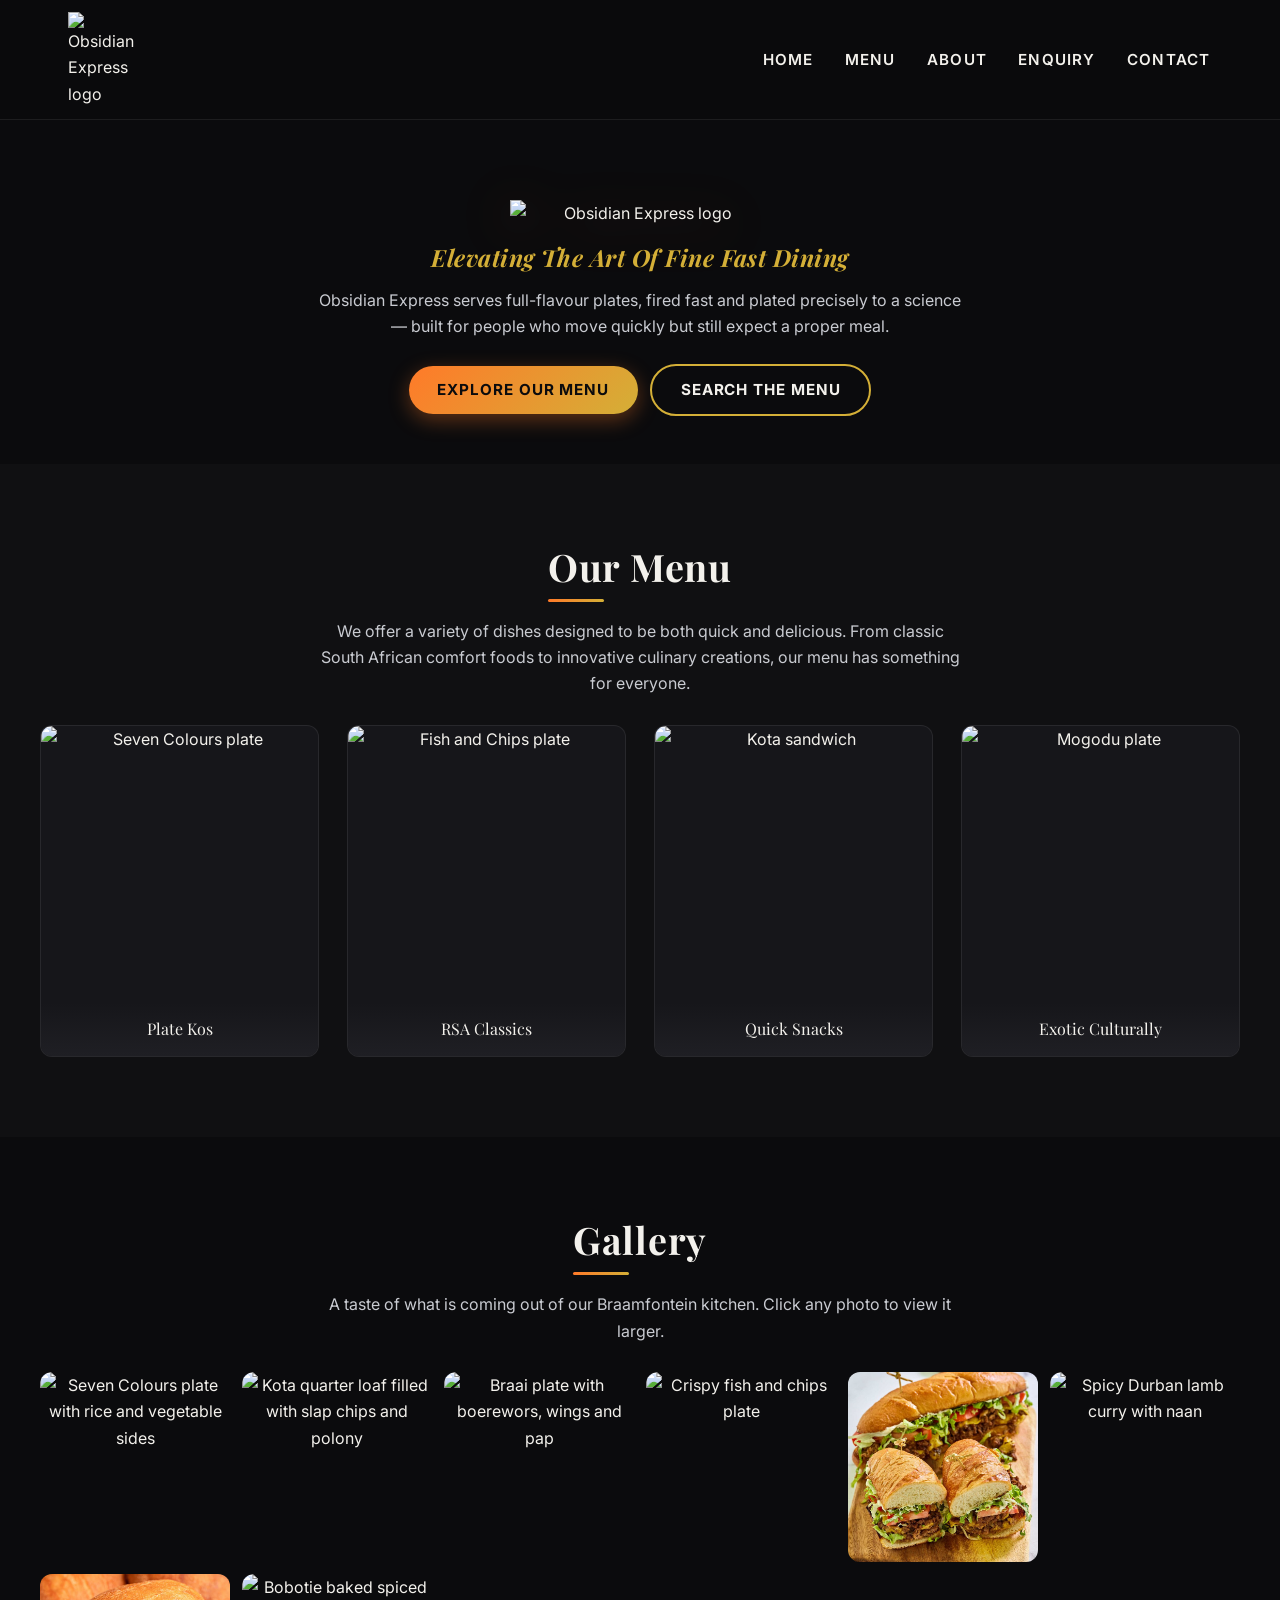
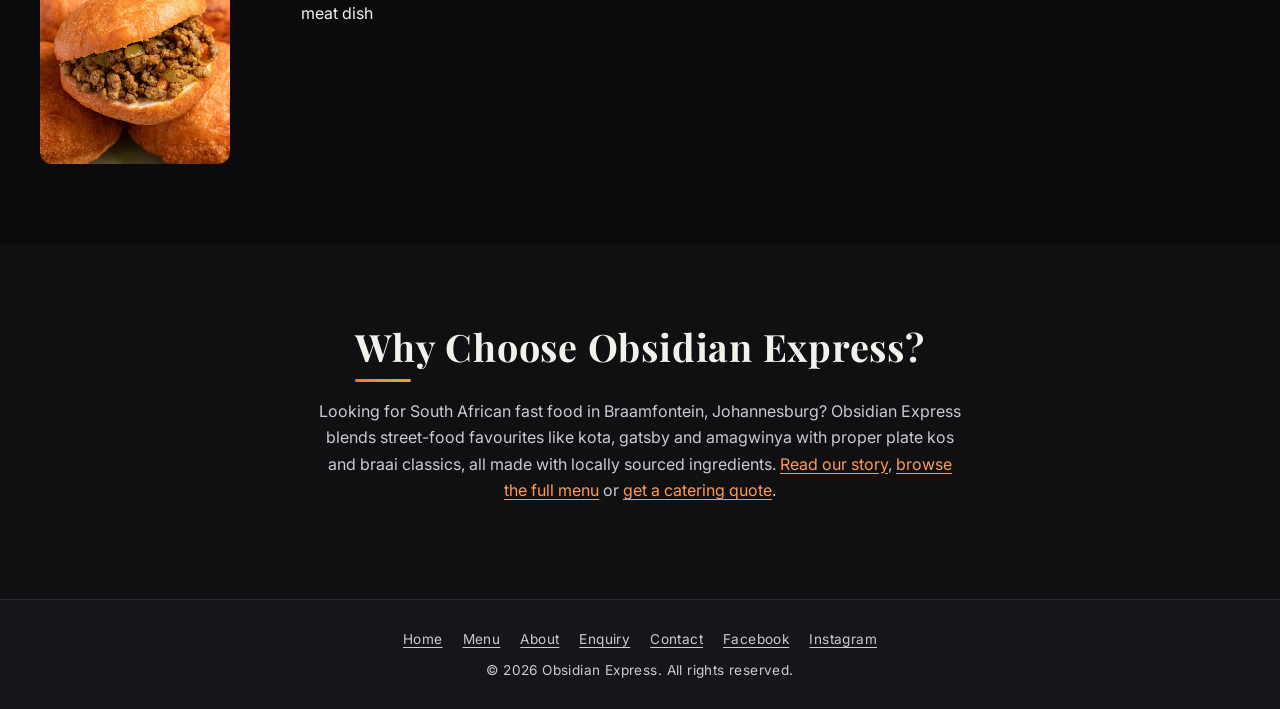
==== index.html @ a1e8dad6 "Add home and enquiry landing pages Adds the new home and enquiry pages with SEO metadata, responsive" ====
<!DOCTYPE html>
<html lang="en">
<head>
    <meta charset="UTF-8">
    <meta name="viewport" content="width=device-width, initial-scale=1.0">
    <title>Obsidian Express | South African Fast Dining, Braamfontein</title>
    <meta name="description" content="Fast, fine South African food in Braamfontein, Johannesburg: kota, gatsby, braai and plate kos. Browse the menu and enquire online.">
    <meta name="keywords" content="South African fast food, Braamfontein restaurant, kota, gatsby, braai, Johannesburg takeaway">
    <meta name="author" content="Obsidian Express">
    <meta name="robots" content="index, follow">
    <meta name="theme-color" content="#0b0b0d">
    <link rel="canonical" href="https://obsidian-express.netlify.app/home.html">
    <link rel="icon" type="image/png" href="images/obsidian-express-logo.png">
    <meta property="og:type" content="website">
    <meta property="og:site_name" content="Obsidian Express">
    <meta property="og:title" content="Obsidian Express | South African Fast Dining, Braamfontein">
    <meta property="og:description" content="Fast, fine South African food in Braamfontein, Johannesburg: kota, gatsby, braai and plate kos. Browse the menu and enquire online.">
    <meta property="og:url" content="https://obsidian-express.netlify.app/home.html">
    <meta property="og:image" content="https://obsidian-express.netlify.app/images/seven-colours-plate.jpg">
    <meta name="twitter:card" content="summary_large_image">
    <link rel="preconnect" href="https://fonts.googleapis.com">
    <link rel="preconnect" href="https://fonts.gstatic.com" crossorigin>
    <link href="https://fonts.googleapis.com/css2?family=Inter:wght@400;500;600;700&family=Playfair+Display:ital,wght@0,700;1,600&display=swap" rel="stylesheet">
    <link rel="stylesheet" href="CSS/styles.css">

    <script type="application/ld+json">
    {
      "@context": "https://schema.org",
      "@type": "Restaurant",
      "name": "Obsidian Express",
      "description": "Fast, fine South African dining in Braamfontein, Johannesburg.",
      "url": "https://obsidian-express.netlify.app/home.html",
      "image": "https://obsidian-express.netlify.app/images/seven-colours-plate.jpg",
      "telephone": "+27762061064",
      "email": "info@obsidianexpress.com",
      "servesCuisine": "South African",
      "address": {"@type": "PostalAddress", "streetAddress": "50 Stiemens Street, Floor 8", "addressLocality": "Braamfontein", "addressRegion": "Gauteng", "postalCode": "2001", "addressCountry": "ZA"},
      "openingHoursSpecification": [
        {"@type": "OpeningHoursSpecification", "dayOfWeek": ["Monday","Tuesday","Wednesday","Thursday","Friday"], "opens": "10:00", "closes": "21:00"},
        {"@type": "OpeningHoursSpecification", "dayOfWeek": ["Saturday","Sunday"], "opens": "11:00", "closes": "22:00"}
      ],
      "sameAs": ["https://www.facebook.com/profile.php?id=61594124307209", "https://www.instagram.com/obsidian_express/"]
    }
    </script>
</head>
<body>
    <a class="skip-link" href="#main">Skip to main content</a>
    <header>
        <nav aria-label="Main navigation">
            <a href="home.html">
                <img src="images/obsidian-express-logo.png" alt="Obsidian Express logo">
            </a>
            <input type="checkbox" id="nav-toggle" class="nav-toggle">
            <label for="nav-toggle" class="nav-toggle-label" aria-label="Toggle menu"><span></span><span></span><span></span></label>
            <ul class="nav-links">
                <li><a href="home.html" aria-current="page">Home</a></li>
                <li><a href="menu.html">Menu</a></li>
                <li><a href="about.html">About</a></li>
                <li><a href="enquiry.html">Enquiry</a></li>
                <li><a href="contact.html">Contact</a></li>
            </ul>
        </nav>
    </header>

    <main id="main">
        <section class="hero">
            <a href="home.html">
                <img class="hero-logo" src="images/obsidian-express-logo.png" alt="Obsidian Express logo">
            </a>
            <h1 class="tagline">Elevating The Art Of Fine Fast Dining</h1>
            <p>Obsidian Express serves full-flavour plates, fired fast and plated precisely to a science &mdash; built for people who move quickly but still expect a proper meal.</p>
            <a href="#menu" class="btn">Explore Our Menu</a>
            <a href="menu.html" class="btn btn-ghost">Search the Menu</a>
        </section>

        <section id="menu">
            <h2>Our Menu</h2>
            <p>We offer a variety of dishes designed to be both quick and delicious. From classic South African comfort foods to innovative culinary creations, our menu has something for everyone.</p>
            <div class="menu-grid">
                <figure class="dish-card">
                    <a href="plateKos.html">
                        <img src="images/seven-colours-plate.jpg" alt="Seven Colours plate" loading="lazy">
                        <figcaption class="card-label">Plate Kos</figcaption>
                    </a>
                </figure>
                <figure class="dish-card">
                    <a href="rsaClassics.html">
                        <img src="images/fish-and-chips.jpg" alt="Fish and Chips plate" loading="lazy">
                        <figcaption class="card-label">RSA Classics</figcaption>
                    </a>
                </figure>
                <figure class="dish-card">
                    <a href="rsaSandwiches.html">
                        <img src="images/kota.jpg" alt="Kota sandwich" loading="lazy">
                        <figcaption class="card-label">Quick Snacks</figcaption>
                    </a>
                </figure>
                <figure class="dish-card">
                    <a href="rsaExotics.html">
                        <img src="images/mogodu.jpg" alt="Mogodu plate" loading="lazy">
                        <figcaption class="card-label">Exotic Culturally</figcaption>
                    </a>
                </figure>
            </div>
        </section>
    
        <section aria-labelledby="gallery-title">
            <h2 id="gallery-title">Gallery</h2>
            <p>A taste of what is coming out of our Braamfontein kitchen. Click any photo to view it larger.</p>
            <div class="gallery">
                <img src="images/seven-colours-plate.jpg" alt="Seven Colours plate with rice and vegetable sides" loading="lazy" width="400" height="400">
                <img src="images/kota.jpg" alt="Kota quarter loaf filled with slap chips and polony" loading="lazy" width="400" height="400">
                <img src="images/braai-plate.jpg" alt="Braai plate with boerewors, wings and pap" loading="lazy" width="400" height="400">
                <img src="images/fish-and-chips.jpg" alt="Crispy fish and chips plate" loading="lazy" width="400" height="400">
                <img src="images/gatsby.jpg" alt="Gatsby long sandwich with masala filling" loading="lazy" width="400" height="400">
                <img src="images/durban-lamb-curry.jpg" alt="Spicy Durban lamb curry with naan" loading="lazy" width="400" height="400">
                <img src="images/amagwinya.jpg" alt="Amagwinya deep-fried dough with filling" loading="lazy" width="400" height="400">
                <img src="images/bobotie.jpg" alt="Bobotie baked spiced meat dish" loading="lazy" width="400" height="400">
            </div>
        </section>

        <section aria-labelledby="why-title">
            <h2 id="why-title">Why Choose Obsidian Express?</h2>
            <p>Looking for South African fast food in Braamfontein, Johannesburg? Obsidian Express blends street-food favourites like kota, gatsby and amagwinya with proper plate kos and braai classics, all made with locally sourced ingredients. <a class="text-link" href="about.html">Read our story</a>, <a class="text-link" href="menu.html">browse the full menu</a> or <a class="text-link" href="enquiry.html">get a catering quote</a>.</p>
        </section>
    </main>

    <footer>
        <div class="footer-links">
            <a href="home.html">Home</a>
            <a href="menu.html">Menu</a>
            <a href="about.html">About</a>
            <a href="enquiry.html">Enquiry</a>
            <a href="contact.html">Contact</a>
            <a href="https://www.facebook.com/profile.php?id=61594124307209" target="_blank" rel="noopener noreferrer">Facebook</a>
            <a href="https://www.instagram.com/obsidian_express/" target="_blank" rel="noopener noreferrer">Instagram</a>
        </div>
        <p>&copy; 2026 Obsidian Express. All rights reserved.</p>
    </footer>
    <script src="js/menu-data.js" defer></script>
    <script src="js/main.js" defer></script>
</body>
</html>
---- CSS/styles.css ----
*, *::before, *::after {
  box-sizing: border-box;
  margin: 0;
  padding: 0;
}

html {
  scroll-behavior: smooth;
  -webkit-text-size-adjust: 100%;
}

img, picture, svg {
  display: block;
  max-width: 100%;
}

ul, ol {
  list-style: none;
}

a {
  color: inherit;
  text-decoration: none;
}

button, input, textarea {
  font: inherit;
  color: inherit;
}

:root {
  /* colour palette */
  --obsidian: #0b0b0d;
  --charcoal: #16161a;
  --charcoal-light: #1f1f24;
  --charcoal-lighter: #2a2a31;
  --orange: #ff7a29;
  --orange-light: #ff9a57;
  --gold: #d4af37;
  --silver: #c9cbd1;
  --off-white: #f3f1ec;
  --border-soft: rgba(255, 255, 255, 0.08);

  /* typography */
  --font-heading: "Playfair Display", Georgia, "Times New Roman", serif;
  --font-body: "Inter", "Segoe UI", Helvetica, Arial, sans-serif;

  --space-xs: 0.5rem;
  --space-sm: 1rem;
  --space-md: 1.75rem;
  --space-lg: 3rem;
  --space-xl: 5rem;

  /* layout */
  --max-width: 1200px;
  --radius: 12px;
  --shadow-soft: 0 10px 30px rgba(0, 0, 0, 0.45);
  --transition: 0.3s ease;
}

body {
  background-color: var(--obsidian);
  background-image:
    linear-gradient(180deg, rgba(11, 11, 13, 0.92) 0%, rgba(11, 11, 13, 0.96) 100%),
    url("../images/dark-textured-background.jpg");
  background-attachment: fixed;
  background-size: cover;
  background-position: center;
  color: var(--off-white);
  font-family: var(--font-body);
  font-size: 100%;
  line-height: 1.65;
  min-height: 100vh;
  display: flex;
  flex-direction: column;
}

h1, h2, h3, h4 {
  font-family: var(--font-heading);
  font-weight: 700;
  line-height: 1.2;
  color: var(--off-white);
  letter-spacing: 0.02em;
}

h2 {
  font-size: clamp(1.75rem, 1.4rem + 1.2vw, 2.75rem);
  margin-bottom: var(--space-sm);
  position: relative;
  display: inline-block;
}

h2::after {
  content: "";
  display: block;
  width: 3.5rem;
  height: 3px;
  margin-top: 0.6rem;
  background: linear-gradient(90deg, var(--orange), var(--gold));
  border-radius: 2px;
}

h3 {
  font-size: clamp(1.15rem, 1rem + 0.5vw, 1.5rem);
  color: var(--gold);
  margin-bottom: var(--space-xs);
}

p {
  color: var(--silver);
  max-width: 65ch;
  margin-bottom: var(--space-sm);
  font-size: 1rem;
}

section p {
  margin-left: auto;
  margin-right: auto;
}

.container {
  width: 100%;
  max-width: var(--max-width);
  margin-inline: auto;
  padding-inline: var(--space-md);
}

main {
  flex: 1;
}

section {
  padding: var(--space-xl) var(--space-md);
  text-align: center;
}

section:nth-of-type(even) {
  background-color: rgba(255, 255, 255, 0.02);
}

header {
  position: sticky;
  top: 0;
  z-index: 100;
  background: rgba(11, 11, 13, 0.85);
  backdrop-filter: blur(10px);
  border-bottom: 1px solid var(--border-soft);
}

header nav {
  max-width: var(--max-width);
  margin-inline: auto;
  display: flex;
  align-items: center;
  justify-content: space-between;
  padding: 0.75rem var(--space-md);
}

header nav > a img {
  width: clamp(64px, 6vw, 90px);
  height: auto;
  transition: transform var(--transition);
}

header nav > a img:hover {
  transform: scale(1.06);
}

.nav-links {
  display: flex;
  gap: var(--space-md);
}

.nav-links a {
  font-family: var(--font-body);
  font-size: 0.95rem;
  font-weight: 600;
  text-transform: uppercase;
  letter-spacing: 0.08em;
  padding: 0.4rem 0.1rem;
  position: relative;
  color: var(--off-white);
  transition: color var(--transition);
}

.nav-links a::after {
  content: "";
  position: absolute;
  left: 0;
  bottom: -4px;
  width: 0%;
  height: 2px;
  background: linear-gradient(90deg, var(--orange), var(--gold));
  transition: width var(--transition);
}

.nav-links a:hover,
.nav-links a:focus-visible {
  color: var(--orange-light);
}

.nav-links a:hover::after,
.nav-links a:focus-visible::after {
  width: 100%;
}

.nav-links a:active {
  color: var(--gold);
}

.nav-toggle {
  display: none;
}

.nav-toggle-label {
  display: none;
  flex-direction: column;
  gap: 5px;
  cursor: pointer;
  z-index: 110;
}

.nav-toggle-label span {
  width: 26px;
  height: 2px;
  background: var(--off-white);
  border-radius: 2px;
  transition: var(--transition);
}

.btn {
  display: inline-block;
  padding: 0.75em 1.9em;
  margin-top: var(--space-xs);
  font-size: 0.95rem;
  font-weight: 700;
  text-transform: uppercase;
  letter-spacing: 0.06em;
  color: var(--obsidian);
  background: linear-gradient(135deg, var(--orange), var(--gold));
  border: none;
  border-radius: 999px;
  cursor: pointer;
  box-shadow: 0 6px 20px rgba(255, 122, 41, 0.35);
  transition: transform var(--transition), box-shadow var(--transition);
}

.btn:hover,
.btn:focus-visible {
  transform: translateY(-3px);
  box-shadow: 0 12px 28px rgba(255, 122, 41, 0.5);
}

.btn:active {
  transform: translateY(0);
  box-shadow: 0 4px 12px rgba(255, 122, 41, 0.4);
}

.hero {
  padding-top: var(--space-xl);
  padding-bottom: var(--space-lg);
}

.hero-logo {
  width: clamp(160px, 22vw, 260px);
  margin: 0 auto var(--space-sm);
  filter: drop-shadow(0 8px 24px rgba(255, 122, 41, 0.25));
  transition: transform var(--transition);
}

.hero-logo:hover {
  transform: scale(1.04);
}

.hero .tagline {
  font-family: var(--font-heading);
  font-style: italic;
  color: var(--gold);
  font-size: clamp(1.1rem, 1rem + 0.6vw, 1.5rem);
  max-width: 40ch;
  margin: 0 auto var(--space-sm);
}

.menu-grid {
  display: grid;
  grid-template-columns: repeat(auto-fit, minmax(220px, 1fr));
  gap: var(--space-md);
  max-width: var(--max-width);
  margin: var(--space-md) auto 0;
}

.dish-card {
  background: var(--charcoal);
  border: 1px solid var(--border-soft);
  border-radius: var(--radius);
  overflow: hidden;
  text-align: center;
  transition: transform var(--transition), box-shadow var(--transition), border-color var(--transition);
}

.dish-card:hover,
.dish-card:focus-within {
  transform: translateY(-8px);
  box-shadow: var(--shadow-soft);
  border-color: var(--orange);
}

.dish-card img {
  width: 100%;
  aspect-ratio: 1 / 1;
  object-fit: cover;
  transition: transform var(--transition);
}

.dish-card:hover img {
  transform: scale(1.08);
}

.dish-card figcaption,
.dish-card .card-label {
  display: block;
  padding: 0.85rem 0.5rem;
  font-family: var(--font-heading);
  font-size: 1rem;
  color: var(--off-white);
  background: linear-gradient(180deg, var(--charcoal), var(--charcoal-light));
}

.dish-detail {
  display: grid;
  grid-template-columns: 220px 1fr;
  gap: var(--space-md);
  align-items: center;
  text-align: left;
  max-width: 900px;
  margin: 0 auto var(--space-lg);
  padding: var(--space-md);
  background: var(--charcoal);
  border-radius: var(--radius);
  border: 1px solid var(--border-soft);
  transition: border-color var(--transition), transform var(--transition);
}

.dish-detail:hover {
  border-color: var(--gold);
  transform: translateY(-4px);
}

.dish-detail img {
  width: 100%;
  border-radius: var(--radius);
  aspect-ratio: 1 / 1;
  object-fit: cover;
}

.dish-detail h2 {
  font-size: 1.4rem;
}

.dish-detail p {
  margin-left: 0;
  margin-right: 0;
  max-width: none;
}


.about-intro img {
  width: 100%;
  max-width: 900px;
  margin: var(--space-sm) auto 0;
  border-radius: var(--radius);
  box-shadow: var(--shadow-soft);
  border: 1px solid var(--border-soft);
}

.team-grid {
  display: grid;
  grid-template-columns: repeat(auto-fit, minmax(240px, 1fr));
  gap: var(--space-md);
  max-width: var(--max-width);
  margin: var(--space-md) auto 0;
}

.team-card {
  background: var(--charcoal);
  border: 1px solid var(--border-soft);
  border-radius: var(--radius);
  padding: var(--space-md);
  transition: transform var(--transition), border-color var(--transition);
}

.team-card:hover {
  transform: translateY(-6px);
  border-color: var(--orange);
}

.team-card img {
  width: 100%;
  aspect-ratio: 3 / 4;
  object-fit: cover;
  border-radius: var(--radius);
  margin-bottom: var(--space-sm);
}

.team-card p {
  text-align: left;
  margin: 0;
}

.contact-grid {
  display: grid;
  grid-template-columns: repeat(auto-fit, minmax(280px, 1fr));
  gap: var(--space-lg);
  max-width: var(--max-width);
  margin: 0 auto;
  text-align: left;
  align-items: start;
}

address {
  font-style: normal;
  display: flex;
  flex-direction: column;
  gap: 0.5rem;
  color: var(--silver);
}

address a {
  color: var(--orange-light);
  transition: color var(--transition);
}

address a:hover,
address a:focus-visible {
  color: var(--gold);
}

.contact-photo img {
  border-radius: var(--radius);
  box-shadow: var(--shadow-soft);
  width: 100%;
  aspect-ratio: 3 / 4;
  object-fit: cover;
}

.map-wrap {
  position: relative;
  width: 100%;
  padding-top: 65%;
  border-radius: var(--radius);
  overflow: hidden;
  box-shadow: var(--shadow-soft);
  border: 1px solid var(--border-soft);
}

.map-wrap iframe {
  position: absolute;
  inset: 0;
  width: 100%;
  height: 100%;
  border: 0;
}



footer {
  text-align: center;
  padding: var(--space-md);
  background: var(--charcoal);
  border-top: 1px solid var(--border-soft);
  color: var(--silver);
  font-size: 0.85rem;
  letter-spacing: 0.03em;
}


@media screen and (max-width: 1024px) {
  :root {
    --space-xl: 3.5rem;
  }

  .dish-detail {
    grid-template-columns: 180px 1fr;
  }
}

@media screen and (max-width: 768px) {
  header nav {
    flex-wrap: wrap;
  }

  .nav-toggle-label {
    display: flex;
  }

  .nav-links {
    flex-basis: 100%;
    flex-direction: column;
    gap: 0;
    max-height: 0;
    overflow: hidden;
    transition: max-height var(--transition);
    text-align: center;
  }

  .nav-toggle:checked ~ .nav-links {
    max-height: 320px;
  }

  .nav-links a {
    display: block;
    padding: 0.85rem 0;
    border-top: 1px solid var(--border-soft);
  }

  section {
    padding: var(--space-lg) var(--space-sm);
  }

  .dish-detail {
    grid-template-columns: 1fr;
    text-align: center;
  }

  .dish-detail p {
    text-align: center;
  }

  .contact-grid {
    text-align: center;
  }

  .form-group,
  form {
    margin-inline: auto;
    text-align: left;
  }

  .social-list {
    justify-content: center;
  }

  address {
    align-items: center;
  }
}

@media screen and (max-width: 480px) {
  html {
    font-size: 93.75%; /* ~15px base, scales rem/em units down slightly */
  }

  .menu-grid,
  .team-grid {
    grid-template-columns: 1fr 1fr;
  }

  .hero-logo {
    width: 55vw;
  }

  .btn {
    width: 100%;
    text-align: center;
  }

  form button.btn {
    align-self: stretch;
  }
}

@media screen and (min-width: 1400px) {
  :root {
    --max-width: 1320px;
  }
}

/* accessibility additions*/
.skip-link {
  position: absolute;
  left: -999px;
  top: 0;
  background: var(--gold);
  color: var(--obsidian);
  padding: 0.6rem 1rem;
  z-index: 300;
  font-weight: 700;
}
.skip-link:focus { left: 0; }

:focus-visible { outline: 2px solid var(--gold); outline-offset: 3px; }
body.no-scroll { overflow: hidden; }

/* scroll reveal animation */
.reveal { opacity: 0; transform: translateY(24px); transition: opacity 0.7s ease, transform 0.7s ease; }
.reveal.visible { opacity: 1; transform: none; }
/* keep hover lift working on revealed cards */
.dish-card.reveal.visible:hover { transform: translateY(-8px); }
.dish-detail.reveal.visible:hover { transform: translateY(-4px); }
.team-card.reveal.visible:hover { transform: translateY(-6px); }

@keyframes fadeUp { from { opacity: 0; transform: translateY(20px); } to { opacity: 1; transform: none; } }
.hero > * { animation: fadeUp 0.8s ease both; }
.hero > *:nth-child(2) { animation-delay: 0.1s; }
.hero > *:nth-child(3) { animation-delay: 0.2s; }
.hero > *:nth-child(4) { animation-delay: 0.3s; }

@media (prefers-reduced-motion: reduce) {
  *, *::before, *::after { animation: none !important; transition: none !important; scroll-behavior: auto !important; }
  .reveal { opacity: 1; transform: none; }
}

/* buttons */
.btn-small { padding: 0.5em 1.2em; font-size: 0.8rem; }
.btn-ghost { background: transparent; color: var(--off-white); border: 2px solid var(--gold); box-shadow: none; }
.btn:disabled { opacity: 0.6; cursor: wait; }

.back-to-top {
  position: fixed; right: 1.25rem; bottom: 1.25rem;
  width: 46px; height: 46px; border-radius: 50%;
  border: none; cursor: pointer; font-size: 1.3rem; font-weight: 700;
  background: linear-gradient(135deg, var(--orange), var(--gold)); color: var(--obsidian);
  box-shadow: var(--shadow-soft);
  opacity: 0; pointer-events: none; transform: translateY(12px);
  transition: opacity var(--transition), transform var(--transition);
  z-index: 90;
}
.back-to-top.show { opacity: 1; pointer-events: auto; transform: none; }

/* page-specific hero button spacing */
.hero .btn + .btn { margin-left: 0.5rem; }

/* form improvements*/
form {
  max-width: 640px;
  margin: var(--space-md) auto 0;
  text-align: left;
  display: flex;
  flex-direction: column;
  gap: var(--space-sm);
  background: var(--charcoal);
  padding: var(--space-md);
  border-radius: var(--radius);
  border: 1px solid var(--border-soft);
}
.form-row { display: grid; grid-template-columns: 1fr 1fr; gap: var(--space-sm); }
.form-group { display: flex; flex-direction: column; gap: 0.35rem; }
label { font-weight: 600; font-size: 0.9rem; color: var(--off-white); }
label .req { color: var(--orange-light); }
input, textarea, select {
  width: 100%;
  padding: 0.7rem 0.9rem;
  background: var(--charcoal-light);
  color: var(--off-white);
  border: 1px solid var(--charcoal-lighter);
  border-radius: 8px;
  font: inherit;
  transition: border-color var(--transition), box-shadow var(--transition);
}
select { appearance: auto; }
input:focus, textarea:focus, select:focus {
  outline: none; border-color: var(--gold); box-shadow: 0 0 0 3px rgba(212, 175, 55, 0.25);
}
textarea { resize: vertical; min-height: 120px; }
.form-group.invalid input, .form-group.invalid textarea, .form-group.invalid select { border-color: #ff6b6b; }
.error-msg { color: #ff8f8f; font-size: 0.85rem; min-height: 0; }
.char-count { align-self: flex-end; font-size: 0.75rem; color: var(--silver); }
.hint { font-size: 0.8rem; color: var(--silver); }
.form-actions { display: flex; gap: 0.75rem; flex-wrap: wrap; }

#result, #contact-result {
  max-width: 640px;
  margin: var(--space-md) auto 0;
  padding: var(--space-md);
  text-align: left;
  background: var(--charcoal);
  border: 1px solid var(--gold);
  border-radius: var(--radius);
  animation: fadeUp 0.5s ease both;
}
#result[hidden], #contact-result[hidden] { display: none; }
.status { padding: 0.5rem 0.9rem; border-radius: 8px; background: var(--charcoal-light); color: var(--silver); max-width: none; }
.status.ok { border-left: 4px solid #4cd18a; color: #bff3d6; }
.status.error { border-left: 4px solid #ff6b6b; color: #ffc4c4; }
.notes { margin: 0.75rem 0 0.75rem 1.25rem; list-style: disc; color: #ffc4c4; }
.small { font-size: 0.85rem; margin-top: var(--space-sm); }
.quote { width: 100%; border-collapse: collapse; margin: var(--space-sm) 0; }
.quote th, .quote td { padding: 0.5rem 0.25rem; border-bottom: 1px solid var(--border-soft); text-align: left; font-weight: 500; color: var(--silver); }
.quote td { text-align: right; color: var(--off-white); }
.quote .total th, .quote .total td { color: var(--gold); font-weight: 700; font-size: 1.1rem; border-bottom: none; }
.email-preview { background: var(--charcoal-light); padding: var(--space-sm); border-radius: 8px; margin: var(--space-sm) 0; }
.email-preview dt { color: var(--gold); font-weight: 700; font-size: 0.8rem; text-transform: uppercase; margin-top: 0.5rem; }
.email-preview dd { color: var(--silver); word-break: break-word; }
.email-preview .pre { white-space: pre-wrap; }

/* accordion*/
.accordion { max-width: 800px; margin: var(--space-md) auto 0; text-align: left; }
.accordion-item { border: 1px solid var(--border-soft); border-radius: var(--radius); margin-bottom: 0.75rem; background: var(--charcoal); overflow: hidden; }
.accordion-trigger {
  width: 100%; display: flex; justify-content: space-between; align-items: center; gap: 1rem;
  padding: 1rem 1.25rem; background: none; border: none; cursor: pointer;
  font-weight: 600; font-size: 1rem; text-align: left; color: var(--off-white);
}
.accordion-trigger::after { content: "+"; font-size: 1.5rem; color: var(--orange); transition: transform var(--transition); }
.accordion-trigger[aria-expanded="true"]::after { transform: rotate(45deg); }
.accordion-trigger:hover { color: var(--orange-light); }
.accordion-panel { max-height: 0; overflow: hidden; transition: max-height 0.35s ease; }
.accordion-panel p { padding: 0 1.25rem 1rem; margin: 0; max-width: none; }

/* tabs*/
.tab-list { display: flex; justify-content: center; flex-wrap: wrap; gap: 0.5rem; margin: var(--space-md) 0 var(--space-sm); }
[role="tab"] {
  padding: 0.6rem 1.3rem; background: var(--charcoal); border: 1px solid var(--border-soft);
  border-radius: 999px; cursor: pointer; font-weight: 600; color: var(--silver);
  transition: all var(--transition);
}
[role="tab"][aria-selected="true"] { background: linear-gradient(135deg, var(--orange), var(--gold)); color: var(--obsidian); border-color: transparent; }
[role="tabpanel"] { max-width: 800px; margin: 0 auto; animation: fadeUp 0.4s ease both; }
[role="tabpanel"][hidden] { display: none; }
[role="tabpanel"] p { margin-inline: auto; }

/*menu page toolbar and results*/
.menu-toolbar {
  max-width: var(--max-width); margin: var(--space-md) auto 0;
  display: flex; flex-wrap: wrap; gap: var(--space-sm); align-items: end; justify-content: center;
}
.menu-toolbar .form-group { text-align: left; min-width: 200px; flex: 1 1 220px; max-width: 360px; }
.chips { display: flex; flex-wrap: wrap; justify-content: center; gap: 0.5rem; margin-top: var(--space-sm); }
.chip {
  padding: 0.45rem 1rem; border-radius: 999px; cursor: pointer; font-size: 0.85rem; font-weight: 600;
  background: var(--charcoal); border: 1px solid var(--border-soft); color: var(--silver);
  transition: all var(--transition);
}
.chip[aria-pressed="true"], .chip:hover { background: var(--orange); color: var(--obsidian); border-color: var(--orange); }
#menu-count { margin: var(--space-sm) auto; color: var(--gold); font-weight: 600; }
.menu-results { display: grid; grid-template-columns: repeat(auto-fill, minmax(240px, 1fr)); gap: var(--space-md); max-width: var(--max-width); margin: 0 auto; }
.menu-results > .status { grid-column: 1 / -1; }
.menu-item { background: var(--charcoal); border: 1px solid var(--border-soft); border-radius: var(--radius); overflow: hidden; text-align: left; transition: transform var(--transition), border-color var(--transition); }
.menu-item:hover { transform: translateY(-6px); border-color: var(--orange); }
.menu-item img { width: 100%; aspect-ratio: 1 / 1; object-fit: cover; }
.menu-item-body { padding: var(--space-sm); }
.menu-item-body h3 { margin: 0.4rem 0 0.2rem; }
.badge { font-size: 0.7rem; text-transform: uppercase; letter-spacing: 0.08em; color: var(--orange-light); font-weight: 700; }
.price { color: var(--off-white); font-weight: 700; font-size: 1.1rem; margin-bottom: 0.6rem; }

/* gallery */
.gallery { display: grid; grid-template-columns: repeat(auto-fill, minmax(180px, 1fr)); gap: 0.75rem; max-width: var(--max-width); margin: var(--space-md) auto 0; }
.gallery img { width: 100%; aspect-ratio: 1 / 1; object-fit: cover; border-radius: var(--radius); }
.zoomable { cursor: zoom-in; transition: transform var(--transition), filter var(--transition); }
.zoomable:hover { filter: brightness(1.1); }
.gallery .zoomable:hover { transform: scale(1.04); }

/*lightbox and modal*/
.lightbox, .modal {
  position: fixed; inset: 0; z-index: 200;
  background: rgba(0, 0, 0, 0.88);
  display: flex; align-items: center; justify-content: center; padding: 1rem;
  animation: fadeIn 0.25s ease both;
}
.lightbox[hidden], .modal[hidden] { display: none; }
@keyframes fadeIn { from { opacity: 0; } to { opacity: 1; } }
.lightbox figure { max-width: min(900px, 90vw); text-align: center; }
.lightbox figure img { max-height: 78vh; width: auto; margin: 0 auto; border-radius: var(--radius); box-shadow: var(--shadow-soft); }
.lightbox figcaption { margin-top: 0.75rem; color: var(--silver); }
.lb-close, .lb-prev, .lb-next, .modal-close {
  position: absolute; background: rgba(255, 255, 255, 0.12); border: none; color: #fff;
  width: 46px; height: 46px; border-radius: 50%; font-size: 1.5rem; cursor: pointer;
  transition: background var(--transition);
}
.lb-close:hover, .lb-prev:hover, .lb-next:hover, .modal-close:hover { background: var(--orange); }
.lb-close { top: 1rem; right: 1rem; }
.lb-prev { left: 1rem; top: 50%; }
.lb-next { right: 1rem; top: 50%; }
.modal-box { position: relative; background: var(--charcoal); border: 1px solid var(--gold); border-radius: var(--radius); max-width: 480px; width: 100%; max-height: 90vh; overflow-y: auto; padding: var(--space-md); text-align: left; animation: fadeUp 0.3s ease both; }
.modal-box img { border-radius: var(--radius); margin-bottom: var(--space-sm); width: 100%; aspect-ratio: 4 / 3; object-fit: cover; }
.modal-close { top: 0.6rem; right: 0.6rem; width: 38px; height: 38px; font-size: 1.3rem; }
.modal-body p { max-width: none; }

/* sitemap addition*/
#map { width: 100%; height: 420px; border-radius: var(--radius); border: 1px solid var(--border-soft); box-shadow: var(--shadow-soft); z-index: 1; }
.map-link { display: inline-block; margin-top: var(--space-sm); color: var(--orange-light); text-decoration: underline; }

/*footer improvement*/
footer .footer-links { display: flex; flex-wrap: wrap; justify-content: center; gap: 0.5rem 1.25rem; margin-bottom: 0.5rem; }
footer .footer-links a { color: var(--silver); text-decoration: underline; text-underline-offset: 3px; }
footer .footer-links a:hover { color: var(--orange-light); }
footer p { margin: 0 auto; max-width: none; font-size: 0.85rem; }

@media screen and (max-width: 768px) {
  .form-row { grid-template-columns: 1fr; }
  #map { height: 320px; }
  .lb-prev, .lb-next { top: auto; bottom: 1rem; }
  .lb-prev { left: calc(50% - 60px); }
  .lb-next { right: calc(50% - 60px); }
}

/* h1 used as page heading inside sections (matches h2 look) */
main > section:not(.hero) > h1 {
  font-size: clamp(1.75rem, 1.4rem + 1.2vw, 2.75rem);
  margin-bottom: var(--space-sm);
  display: inline-block;
}
main > section:not(.hero) > h1::after {
  content: ""; display: block; width: 3.5rem; height: 3px; margin: 0.6rem auto 0;
  background: linear-gradient(90deg, var(--orange), var(--gold)); border-radius: 2px;
}
.text-link { color: var(--orange-light); text-decoration: underline; text-underline-offset: 3px; }
.text-link:hover { color: var(--gold); }
.hero h1 { font-size: clamp(2rem, 1.5rem + 2vw, 3.25rem); margin-bottom: var(--space-sm); }

/* width/height attributes are for layout-shift prevention; let aspect-ratio control the shape */
.gallery img, .menu-item img { height: auto; }
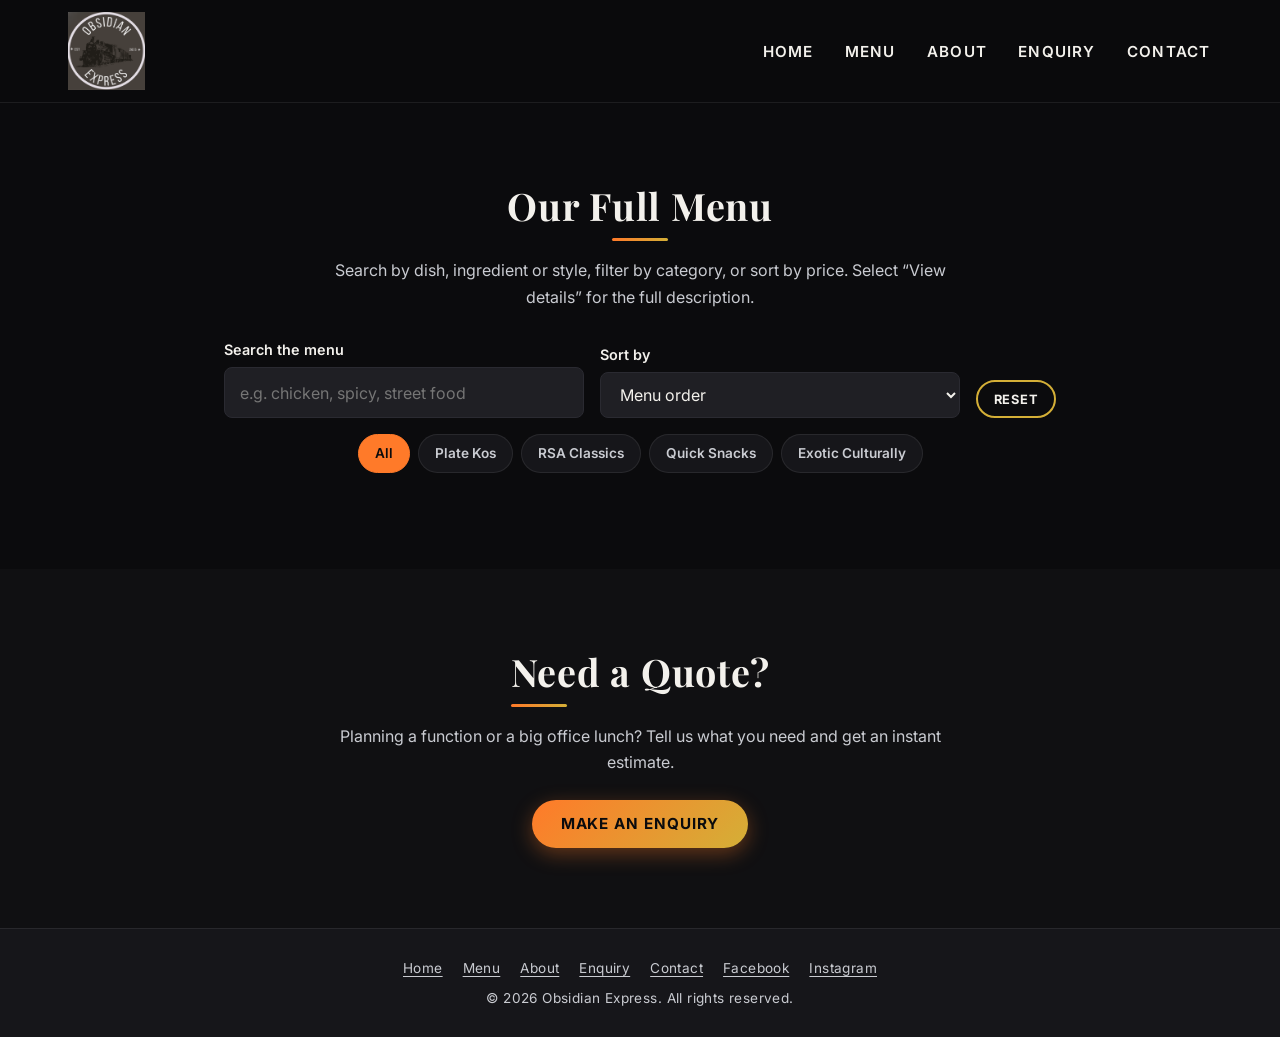
==== commit 6b0a8515: "Add searchable menu and deploy config This commit converts the menu into a searchable catalog driven" ====
--- a/index.html
+++ b/index.html
@@ -3,58 +3,38 @@
 <head>
     <meta charset="UTF-8">
     <meta name="viewport" content="width=device-width, initial-scale=1.0">
-    <title>Obsidian Express | South African Fast Dining, Braamfontein</title>
-    <meta name="description" content="Fast, fine South African food in Braamfontein, Johannesburg: kota, gatsby, braai and plate kos. Browse the menu and enquire online.">
-    <meta name="keywords" content="South African fast food, Braamfontein restaurant, kota, gatsby, braai, Johannesburg takeaway">
+    <title>Menu | Search South African Dishes | Obsidian Express</title>
+    <meta name="description" content="Search and filter the full Obsidian Express menu: plate kos, RSA classics, quick street snacks and exotic traditional dishes, with prices.">
+    <meta name="keywords" content="South African menu, kota price, gatsby, braai plate, mogodu, Johannesburg restaurant menu">
     <meta name="author" content="Obsidian Express">
     <meta name="robots" content="index, follow">
     <meta name="theme-color" content="#0b0b0d">
-    <link rel="canonical" href="https://obsidian-express.netlify.app/home.html">
-    <link rel="icon" type="image/png" href="images/obsidian-express-logo.png">
+    <link rel="canonical" href="https://obsidian-express.netlify.app/index.html">
+    <link rel="icon" type="image/png" href="images/OBSIDIAN LOGO.png">
     <meta property="og:type" content="website">
     <meta property="og:site_name" content="Obsidian Express">
-    <meta property="og:title" content="Obsidian Express | South African Fast Dining, Braamfontein">
-    <meta property="og:description" content="Fast, fine South African food in Braamfontein, Johannesburg: kota, gatsby, braai and plate kos. Browse the menu and enquire online.">
-    <meta property="og:url" content="https://obsidian-express.netlify.app/home.html">
-    <meta property="og:image" content="https://obsidian-express.netlify.app/images/seven-colours-plate.jpg">
+    <meta property="og:title" content="Menu | Search South African Dishes | Obsidian Express">
+    <meta property="og:description" content="Search and filter the full Obsidian Express menu: plate kos, RSA classics, quick street snacks and exotic traditional dishes, with prices.">
+    <meta property="og:url" content="https://obsidian-express.netlify.app/index.html">
+    <meta property="og:image" content="https://obsidian-express.netlify.app/images/kota.jpeg">
     <meta name="twitter:card" content="summary_large_image">
     <link rel="preconnect" href="https://fonts.googleapis.com">
     <link rel="preconnect" href="https://fonts.gstatic.com" crossorigin>
     <link href="https://fonts.googleapis.com/css2?family=Inter:wght@400;500;600;700&family=Playfair+Display:ital,wght@0,700;1,600&display=swap" rel="stylesheet">
     <link rel="stylesheet" href="CSS/styles.css">
-
-    <script type="application/ld+json">
-    {
-      "@context": "https://schema.org",
-      "@type": "Restaurant",
-      "name": "Obsidian Express",
-      "description": "Fast, fine South African dining in Braamfontein, Johannesburg.",
-      "url": "https://obsidian-express.netlify.app/home.html",
-      "image": "https://obsidian-express.netlify.app/images/seven-colours-plate.jpg",
-      "telephone": "+27762061064",
-      "email": "info@obsidianexpress.com",
-      "servesCuisine": "South African",
-      "address": {"@type": "PostalAddress", "streetAddress": "50 Stiemens Street, Floor 8", "addressLocality": "Braamfontein", "addressRegion": "Gauteng", "postalCode": "2001", "addressCountry": "ZA"},
-      "openingHoursSpecification": [
-        {"@type": "OpeningHoursSpecification", "dayOfWeek": ["Monday","Tuesday","Wednesday","Thursday","Friday"], "opens": "10:00", "closes": "21:00"},
-        {"@type": "OpeningHoursSpecification", "dayOfWeek": ["Saturday","Sunday"], "opens": "11:00", "closes": "22:00"}
-      ],
-      "sameAs": ["https://www.facebook.com/profile.php?id=61594124307209", "https://www.instagram.com/obsidian_express/"]
-    }
-    </script>
 </head>
 <body>
     <a class="skip-link" href="#main">Skip to main content</a>
     <header>
         <nav aria-label="Main navigation">
             <a href="home.html">
-                <img src="images/obsidian-express-logo.png" alt="Obsidian Express logo">
+                <img src="images/OBSIDIAN LOGO.png" alt="Obsidian Express logo">
             </a>
             <input type="checkbox" id="nav-toggle" class="nav-toggle">
             <label for="nav-toggle" class="nav-toggle-label" aria-label="Toggle menu"><span></span><span></span><span></span></label>
             <ul class="nav-links">
-                <li><a href="home.html" aria-current="page">Home</a></li>
-                <li><a href="menu.html">Menu</a></li>
+                <li><a href="home.html">Home</a></li>
+                <li><a href="index.html" aria-current="page">Menu</a></li>
                 <li><a href="about.html">About</a></li>
                 <li><a href="enquiry.html">Enquiry</a></li>
                 <li><a href="contact.html">Contact</a></li>
@@ -63,72 +43,50 @@
     </header>
 
     <main id="main">
-        <section class="hero">
-            <a href="home.html">
-                <img class="hero-logo" src="images/obsidian-express-logo.png" alt="Obsidian Express logo">
-            </a>
-            <h1 class="tagline">Elevating The Art Of Fine Fast Dining</h1>
-            <p>Obsidian Express serves full-flavour plates, fired fast and plated precisely to a science &mdash; built for people who move quickly but still expect a proper meal.</p>
-            <a href="#menu" class="btn">Explore Our Menu</a>
-            <a href="menu.html" class="btn btn-ghost">Search the Menu</a>
+        <section>
+            <h1>Our Full Menu</h1>
+            <p>Search by dish, ingredient or style, filter by category, or sort by price. Select &ldquo;View details&rdquo; for the full description.</p>
+            <div class="menu-toolbar">
+                <div class="form-group">
+                    <label for="menu-search">Search the menu</label>
+                    <input type="search" id="menu-search" placeholder="e.g. chicken, spicy, street food" autocomplete="off">
+                </div>
+                <div class="form-group">
+                    <label for="menu-sort">Sort by</label>
+                    <select id="menu-sort">
+                        <option value="default">Menu order</option>
+                        <option value="az">Name (A&ndash;Z)</option>
+                        <option value="low">Price (low to high)</option>
+                        <option value="high">Price (high to low)</option>
+                    </select>
+                </div>
+                <button type="button" class="btn btn-ghost btn-small" id="menu-reset">Reset</button>
+            </div>
+            <div class="chips" role="group" aria-label="Filter by category">
+                <button type="button" class="chip" data-cat="all" aria-pressed="true">All</button>
+                <button type="button" class="chip" data-cat="plate-kos" aria-pressed="false">Plate Kos</button>
+                <button type="button" class="chip" data-cat="rsa-classics" aria-pressed="false">RSA Classics</button>
+                <button type="button" class="chip" data-cat="quick-snacks" aria-pressed="false">Quick Snacks</button>
+                <button type="button" class="chip" data-cat="exotic" aria-pressed="false">Exotic Culturally</button>
+            </div>
+            <p id="menu-count" role="status" aria-live="polite"></p>
+            <div id="menu-results" class="menu-results" aria-live="polite"></div>
+            <noscript><p>Please enable JavaScript to search the menu, or browse the category pages: <a class="text-link" href="plateKos.html">Plate Kos</a>, 
+                <a class="text-link" href="rsaClassics.html">RSA Classics</a>, 
+                <a class="text-link" href="rsaSandwiches.html">Quick Snacks</a>, 
+                <a class="text-link" href="rsaExotics.html">Exotic</a>.</p></noscript>
         </section>
-
-        <section id="menu">
-            <h2>Our Menu</h2>
-            <p>We offer a variety of dishes designed to be both quick and delicious. From classic South African comfort foods to innovative culinary creations, our menu has something for everyone.</p>
-            <div class="menu-grid">
-                <figure class="dish-card">
-                    <a href="plateKos.html">
-                        <img src="images/seven-colours-plate.jpg" alt="Seven Colours plate" loading="lazy">
-                        <figcaption class="card-label">Plate Kos</figcaption>
-                    </a>
-                </figure>
-                <figure class="dish-card">
-                    <a href="rsaClassics.html">
-                        <img src="images/fish-and-chips.jpg" alt="Fish and Chips plate" loading="lazy">
-                        <figcaption class="card-label">RSA Classics</figcaption>
-                    </a>
-                </figure>
-                <figure class="dish-card">
-                    <a href="rsaSandwiches.html">
-                        <img src="images/kota.jpg" alt="Kota sandwich" loading="lazy">
-                        <figcaption class="card-label">Quick Snacks</figcaption>
-                    </a>
-                </figure>
-                <figure class="dish-card">
-                    <a href="rsaExotics.html">
-                        <img src="images/mogodu.jpg" alt="Mogodu plate" loading="lazy">
-                        <figcaption class="card-label">Exotic Culturally</figcaption>
-                    </a>
-                </figure>
-            </div>
-        </section>
-    
-        <section aria-labelledby="gallery-title">
-            <h2 id="gallery-title">Gallery</h2>
-            <p>A taste of what is coming out of our Braamfontein kitchen. Click any photo to view it larger.</p>
-            <div class="gallery">
-                <img src="images/seven-colours-plate.jpg" alt="Seven Colours plate with rice and vegetable sides" loading="lazy" width="400" height="400">
-                <img src="images/kota.jpg" alt="Kota quarter loaf filled with slap chips and polony" loading="lazy" width="400" height="400">
-                <img src="images/braai-plate.jpg" alt="Braai plate with boerewors, wings and pap" loading="lazy" width="400" height="400">
-                <img src="images/fish-and-chips.jpg" alt="Crispy fish and chips plate" loading="lazy" width="400" height="400">
-                <img src="images/gatsby.jpg" alt="Gatsby long sandwich with masala filling" loading="lazy" width="400" height="400">
-                <img src="images/durban-lamb-curry.jpg" alt="Spicy Durban lamb curry with naan" loading="lazy" width="400" height="400">
-                <img src="images/amagwinya.jpg" alt="Amagwinya deep-fried dough with filling" loading="lazy" width="400" height="400">
-                <img src="images/bobotie.jpg" alt="Bobotie baked spiced meat dish" loading="lazy" width="400" height="400">
-            </div>
-        </section>
-
-        <section aria-labelledby="why-title">
-            <h2 id="why-title">Why Choose Obsidian Express?</h2>
-            <p>Looking for South African fast food in Braamfontein, Johannesburg? Obsidian Express blends street-food favourites like kota, gatsby and amagwinya with proper plate kos and braai classics, all made with locally sourced ingredients. <a class="text-link" href="about.html">Read our story</a>, <a class="text-link" href="menu.html">browse the full menu</a> or <a class="text-link" href="enquiry.html">get a catering quote</a>.</p>
+        <section>
+            <h2>Need a Quote?</h2>
+            <p>Planning a function or a big office lunch? Tell us what you need and get an instant estimate.</p>
+            <a href="enquiry.html" class="btn">Make an Enquiry</a>
         </section>
     </main>
 
     <footer>
         <div class="footer-links">
             <a href="home.html">Home</a>
-            <a href="menu.html">Menu</a>
+            <a href="index.html">Menu</a>
             <a href="about.html">About</a>
             <a href="enquiry.html">Enquiry</a>
             <a href="contact.html">Contact</a>
